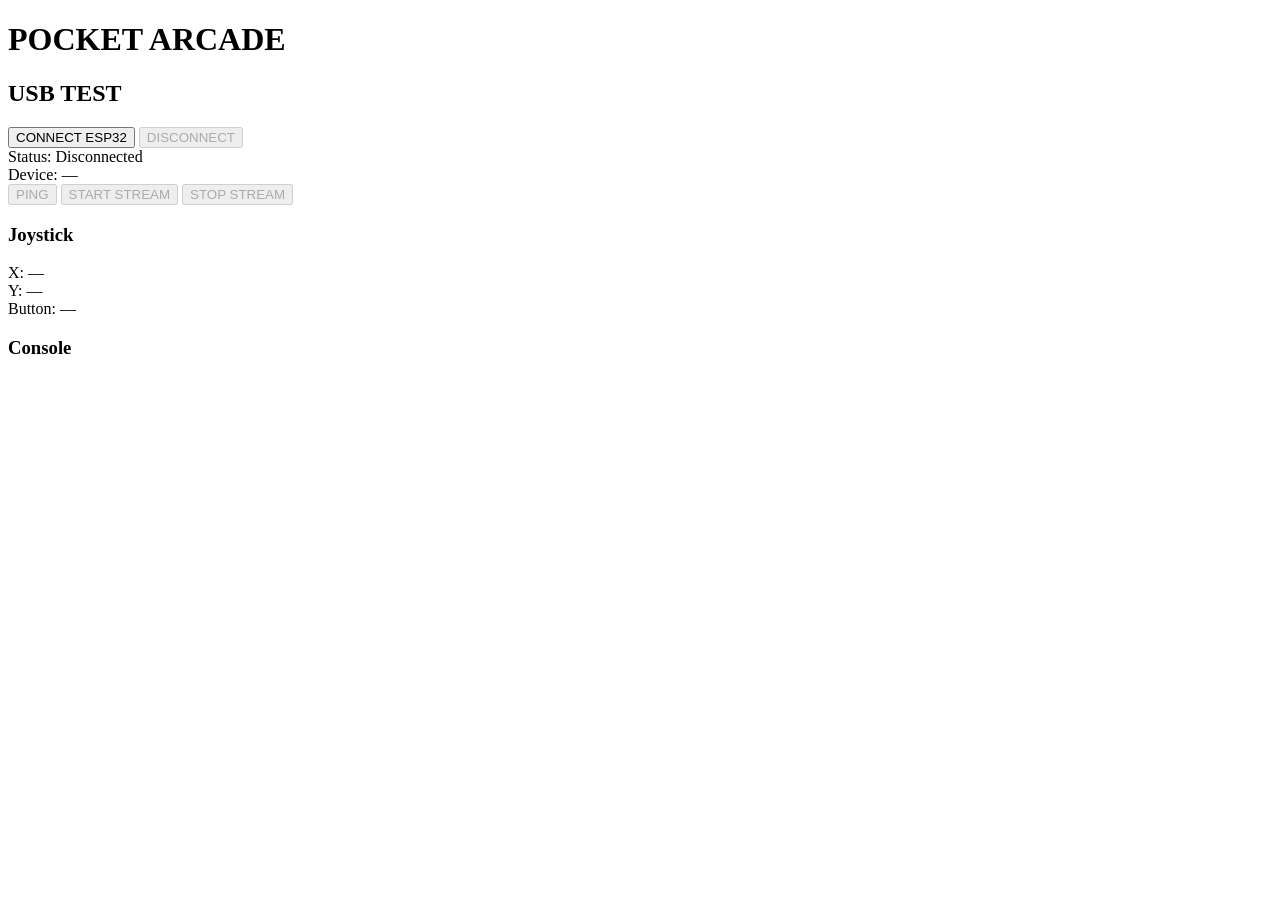
==== pocket-arcade-web/index.html @ 5c804b14 "Add Pocket Arcade web USB test" ====
<!doctype html>
<html lang="en">
<head>
  <meta charset="utf-8">
  <meta name="viewport" content="width=device-width, initial-scale=1, viewport-fit=cover">
  <title>Pocket Arcade USB Test</title>
  <link rel="stylesheet" href="style.css">
</head>
<body>
  <main>
    <h1>POCKET ARCADE</h1>
    <h2>USB TEST</h2>

    <section class="panel">
      <button id="connect">CONNECT ESP32</button>
      <button id="disconnect" disabled>DISCONNECT</button>
      <div id="status">Status: Disconnected</div>
      <div id="device">Device: —</div>
    </section>

    <section class="panel">
      <button id="ping" disabled>PING</button>
      <button id="streamOn" disabled>START STREAM</button>
      <button id="streamOff" disabled>STOP STREAM</button>
    </section>

    <section class="panel readings">
      <h3>Joystick</h3>
      <div>X: <span id="joyX">—</span></div>
      <div>Y: <span id="joyY">—</span></div>
      <div>Button: <span id="joyBtn">—</span></div>
    </section>

    <section class="panel">
      <h3>Console</h3>
      <pre id="console"></pre>
    </section>
  </main>
  <script src="app.js"></script>
</body>
</html>
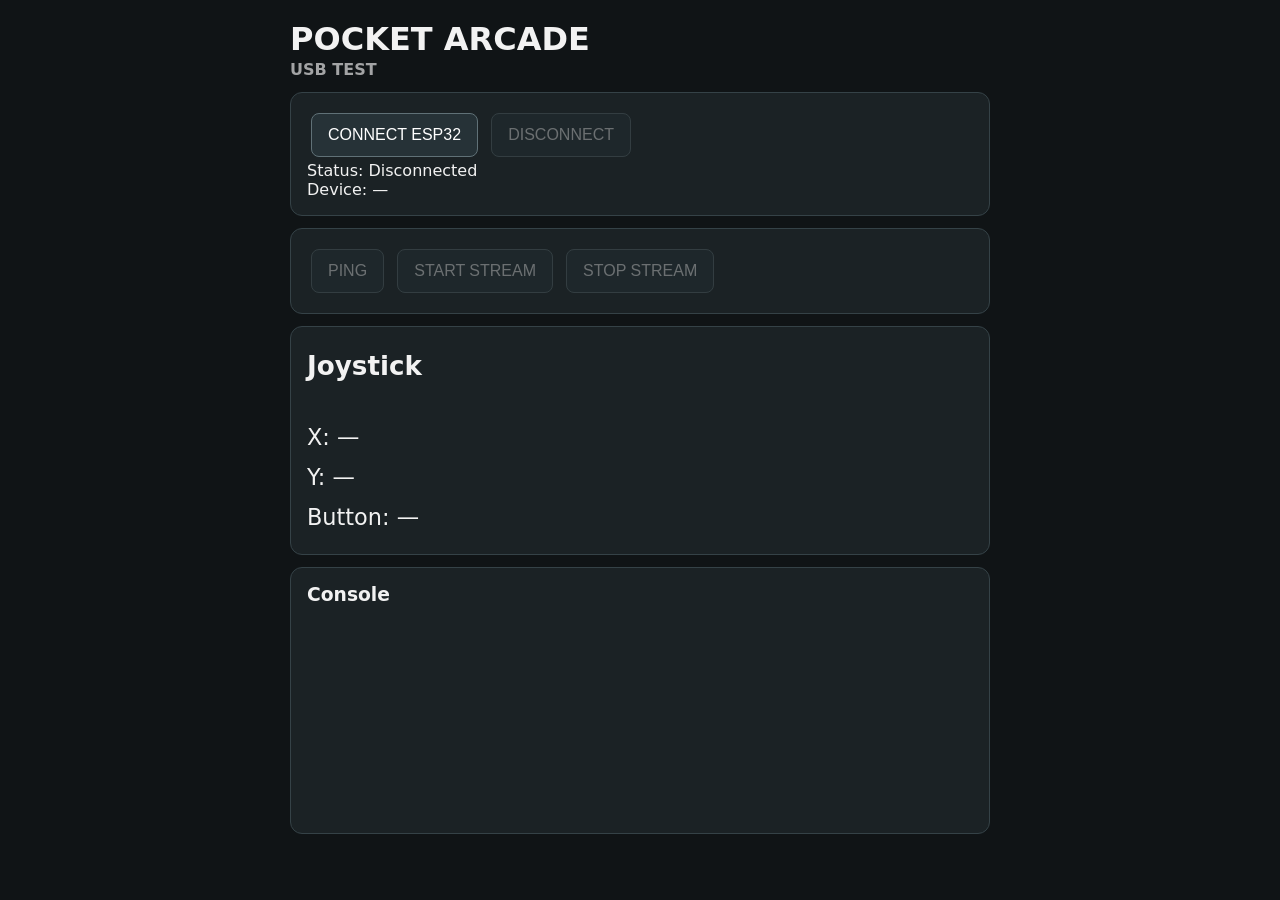
==== commit f117c63c: "Add live joystick position display" ====
--- a/pocket-arcade-web/index.html
+++ b/pocket-arcade-web/index.html
@@ -29,6 +29,11 @@
       <div>X: <span id="joyX">—</span></div>
       <div>Y: <span id="joyY">—</span></div>
       <div>Button: <span id="joyBtn">—</span></div>
+      <div class="stick-wrap">
+        <div class="stick" id="stick">
+          <div class="stick-dot" id="stickDot"></div>
+        </div>
+      </div>
     </section>
 
     <section class="panel">
--- a/pocket-arcade-web/style.css
+++ b/pocket-arcade-web/style.css
@@ -0,0 +1,64 @@
+:root {
+  font-family: system-ui, sans-serif;
+  color-scheme: dark;
+}
+
+body {
+  margin: 0;
+  background: #101416;
+  color: #f2f2f2;
+}
+
+main {
+  max-width: 700px;
+  margin: 0 auto;
+  padding: 20px;
+}
+
+h1, h2, h3 {
+  margin-top: 0;
+}
+
+h1 {
+  margin-bottom: 2px;
+}
+
+h2 {
+  font-size: 1rem;
+  opacity: .65;
+}
+
+.panel {
+  background: #1b2225;
+  border: 1px solid #354247;
+  border-radius: 12px;
+  padding: 16px;
+  margin: 12px 0;
+}
+
+button {
+  font-size: 1rem;
+  padding: 12px 16px;
+  margin: 4px;
+  border-radius: 8px;
+  border: 1px solid #607177;
+  background: #263237;
+  color: white;
+}
+
+button:disabled {
+  opacity: .35;
+}
+
+.readings {
+  font-size: 1.4rem;
+  line-height: 1.8;
+}
+
+pre {
+  min-height: 180px;
+  max-height: 300px;
+  overflow: auto;
+  white-space: pre-wrap;
+  font-size: .85rem;
+}
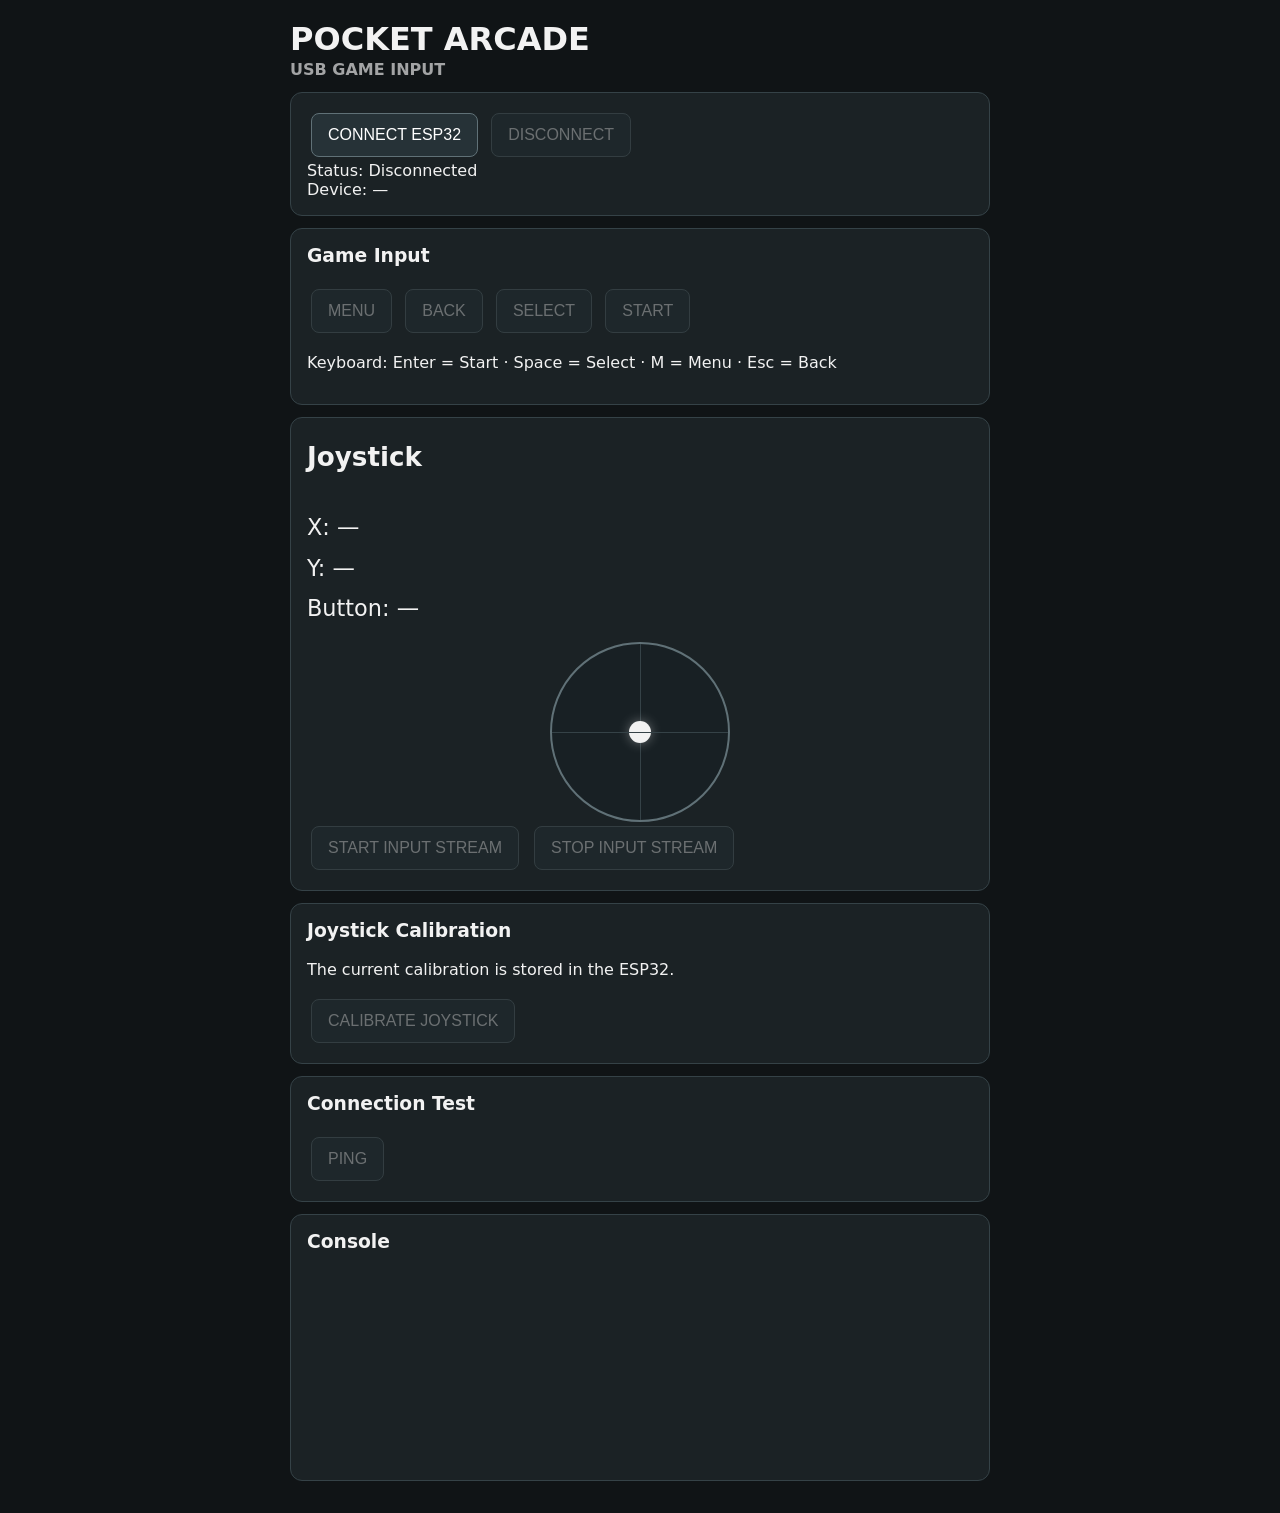
==== commit 8acba3af: "Pocket Arcade: add game input and calibration menu" ====
--- a/pocket-arcade-web/index.html
+++ b/pocket-arcade-web/index.html
@@ -1,46 +1,61 @@
 <!doctype html>
 <html lang="en">
 <head>
-  <meta charset="utf-8">
-  <meta name="viewport" content="width=device-width, initial-scale=1, viewport-fit=cover">
-  <title>Pocket Arcade USB Test</title>
-  <link rel="stylesheet" href="style.css">
+<meta charset="utf-8">
+<meta name="viewport" content="width=device-width, initial-scale=1, viewport-fit=cover">
+<title>Pocket Arcade</title>
+<link rel="stylesheet" href="style.css">
 </head>
 <body>
-  <main>
-    <h1>POCKET ARCADE</h1>
-    <h2>USB TEST</h2>
+<main>
+<h1>POCKET ARCADE</h1>
+<h2>USB GAME INPUT</h2>
 
-    <section class="panel">
-      <button id="connect">CONNECT ESP32</button>
-      <button id="disconnect" disabled>DISCONNECT</button>
-      <div id="status">Status: Disconnected</div>
-      <div id="device">Device: —</div>
-    </section>
+<section class="panel">
+<button id="connect">CONNECT ESP32</button>
+<button id="disconnect" disabled>DISCONNECT</button>
+<div id="status">Status: Disconnected</div>
+<div id="device">Device: —</div>
+</section>
 
-    <section class="panel">
-      <button id="ping" disabled>PING</button>
-      <button id="streamOn" disabled>START STREAM</button>
-      <button id="streamOff" disabled>STOP STREAM</button>
-    </section>
+<section class="panel">
+<h3>Game Input</h3>
+<div class="input-grid">
+<button id="menu" disabled>MENU</button>
+<button id="back" disabled>BACK</button>
+<button id="select" disabled>SELECT</button>
+<button id="start" disabled>START</button>
+</div>
+<p class="hint">Keyboard: Enter = Start · Space = Select · M = Menu · Esc = Back</p>
+</section>
 
-    <section class="panel readings">
-      <h3>Joystick</h3>
-      <div>X: <span id="joyX">—</span></div>
-      <div>Y: <span id="joyY">—</span></div>
-      <div>Button: <span id="joyBtn">—</span></div>
-      <div class="stick-wrap">
-        <div class="stick" id="stick">
-          <div class="stick-dot" id="stickDot"></div>
-        </div>
-      </div>
-    </section>
+<section class="panel readings">
+<h3>Joystick</h3>
+<div>X: <span id="joyX">—</span></div>
+<div>Y: <span id="joyY">—</span></div>
+<div>Button: <span id="joyBtn">—</span></div>
+<div class="stick-wrap"><div class="stick" id="stick"><div class="stick-dot" id="stickDot"></div></div></div>
+<button id="streamOn" disabled>START INPUT STREAM</button>
+<button id="streamOff" disabled>STOP INPUT STREAM</button>
+</section>
 
-    <section class="panel">
-      <h3>Console</h3>
-      <pre id="console"></pre>
-    </section>
-  </main>
-  <script src="app.js"></script>
+<section class="panel">
+<h3>Joystick Calibration</h3>
+<p id="calibrationText">The current calibration is stored in the ESP32.</p>
+<button id="calibrate" disabled>CALIBRATE JOYSTICK</button>
+<div id="calibrationStatus"></div>
+</section>
+
+<section class="panel">
+<h3>Connection Test</h3>
+<button id="ping" disabled>PING</button>
+</section>
+
+<section class="panel">
+<h3>Console</h3>
+<pre id="console"></pre>
+</section>
+</main>
+<script src="app.js"></script>
 </body>
-</html>
+</html>
--- a/pocket-arcade-web/style.css
+++ b/pocket-arcade-web/style.css
@@ -62,3 +62,49 @@
   white-space: pre-wrap;
   font-size: .85rem;
 }
+
+/* Live joystick visual */
+.stick-wrap {
+  display: flex;
+  justify-content: center;
+  margin-top: 14px;
+}
+.stick {
+  position: relative;
+  width: 180px;
+  height: 180px;
+  border: 2px solid #607177;
+  border-radius: 50%;
+  background: radial-gradient(circle, #263237 0 8%, #182024 9% 100%);
+  box-sizing: border-box;
+}
+.stick::before,
+.stick::after {
+  content: "";
+  position: absolute;
+  background: #354247;
+}
+.stick::before {
+  width: 1px;
+  height: 100%;
+  left: 50%;
+  top: 0;
+}
+.stick::after {
+  width: 100%;
+  height: 1px;
+  left: 0;
+  top: 50%;
+}
+.stick-dot {
+  position: absolute;
+  width: 22px;
+  height: 22px;
+  border-radius: 50%;
+  background: #f2f2f2;
+  left: 50%;
+  top: 50%;
+  transform: translate(-50%, -50%);
+  box-shadow: 0 0 12px rgba(255,255,255,.35);
+  pointer-events: none;
+}
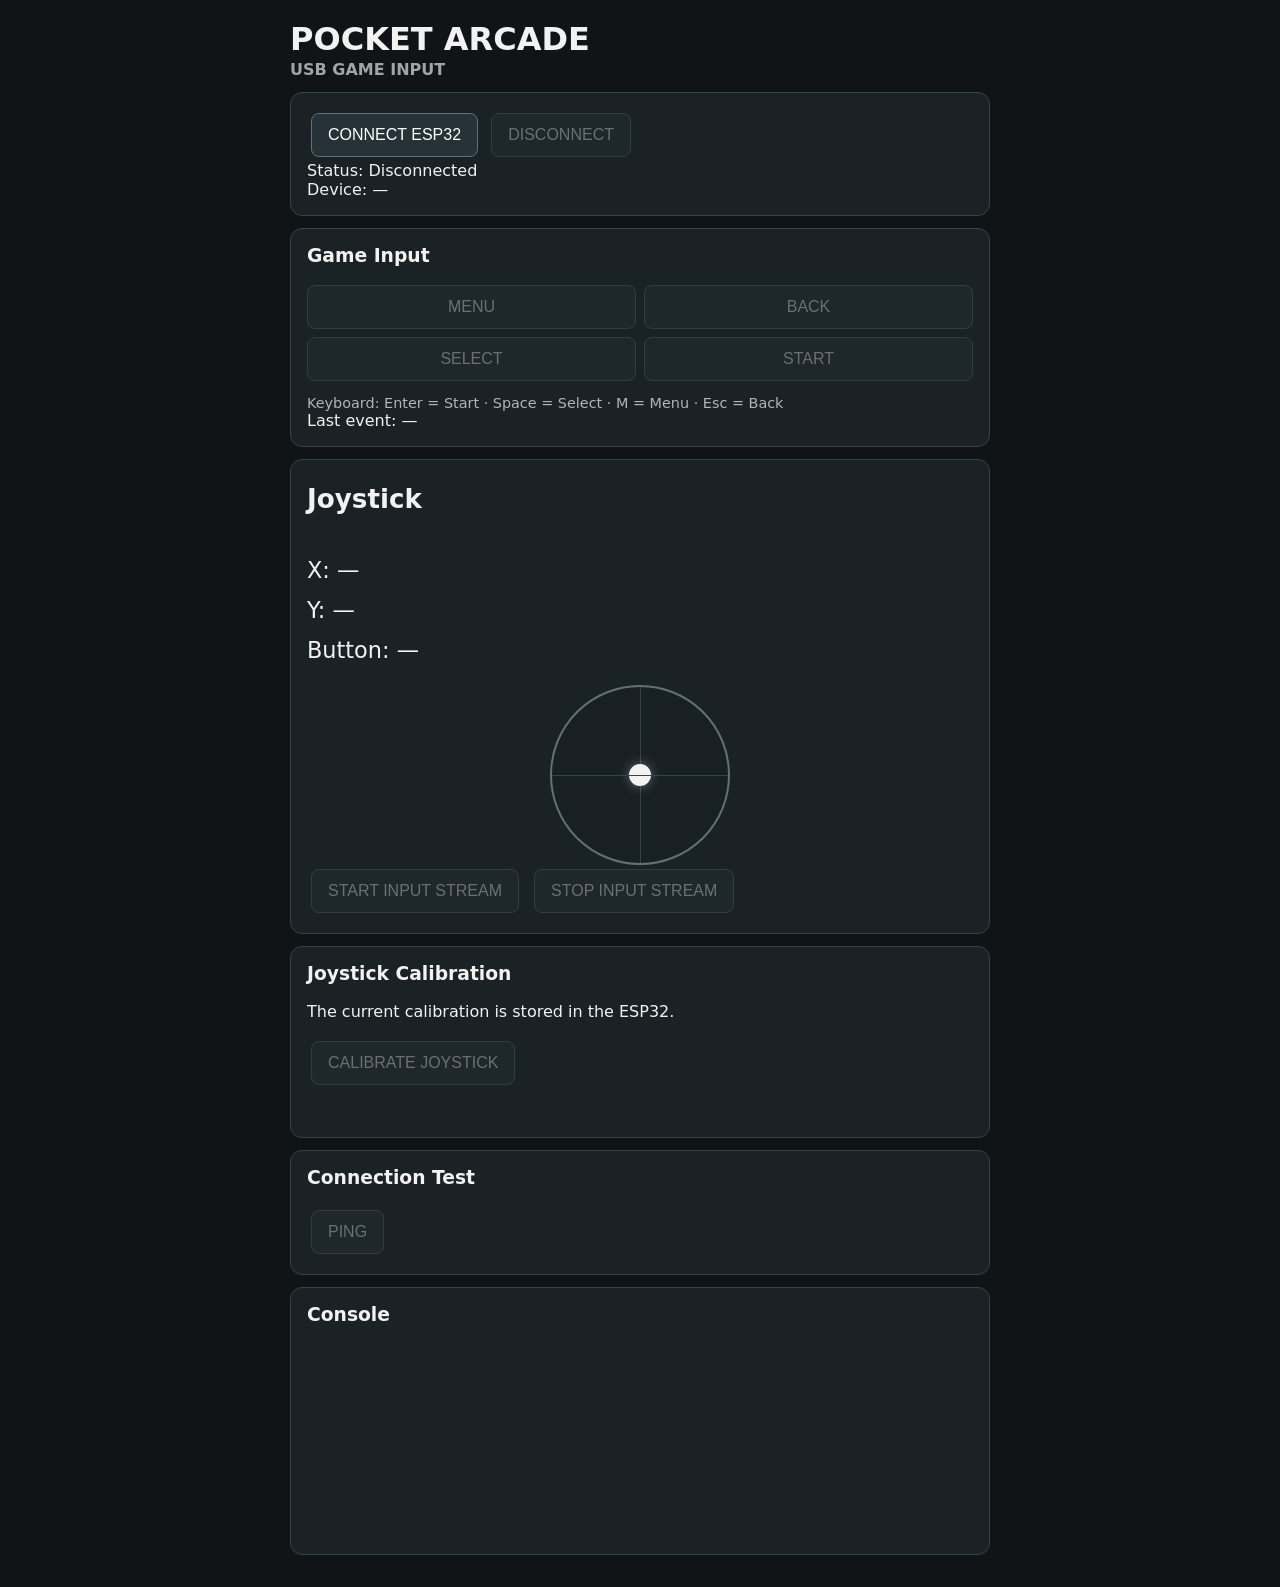
==== commit d6ba83a6: "Improve Pocket Arcade input diagnostics" ====
--- a/pocket-arcade-web/index.html
+++ b/pocket-arcade-web/index.html
@@ -27,6 +27,7 @@
 <button id="start" disabled>START</button>
 </div>
 <p class="hint">Keyboard: Enter = Start · Space = Select · M = Menu · Esc = Back</p>
+<div class="event-readout">Last event: <span id="lastEvent">—</span></div>
 </section>
 
 <section class="panel readings">
--- a/pocket-arcade-web/style.css
+++ b/pocket-arcade-web/style.css
@@ -2,109 +2,23 @@
   font-family: system-ui, sans-serif;
   color-scheme: dark;
 }
-
-body {
-  margin: 0;
-  background: #101416;
-  color: #f2f2f2;
-}
-
-main {
-  max-width: 700px;
-  margin: 0 auto;
-  padding: 20px;
-}
-
-h1, h2, h3 {
-  margin-top: 0;
-}
-
-h1 {
-  margin-bottom: 2px;
-}
-
-h2 {
-  font-size: 1rem;
-  opacity: .65;
-}
-
-.panel {
-  background: #1b2225;
-  border: 1px solid #354247;
-  border-radius: 12px;
-  padding: 16px;
-  margin: 12px 0;
-}
-
-button {
-  font-size: 1rem;
-  padding: 12px 16px;
-  margin: 4px;
-  border-radius: 8px;
-  border: 1px solid #607177;
-  background: #263237;
-  color: white;
-}
-
-button:disabled {
-  opacity: .35;
-}
-
-.readings {
-  font-size: 1.4rem;
-  line-height: 1.8;
-}
-
-pre {
-  min-height: 180px;
-  max-height: 300px;
-  overflow: auto;
-  white-space: pre-wrap;
-  font-size: .85rem;
-}
-
-/* Live joystick visual */
-.stick-wrap {
-  display: flex;
-  justify-content: center;
-  margin-top: 14px;
-}
-.stick {
-  position: relative;
-  width: 180px;
-  height: 180px;
-  border: 2px solid #607177;
-  border-radius: 50%;
-  background: radial-gradient(circle, #263237 0 8%, #182024 9% 100%);
-  box-sizing: border-box;
-}
-.stick::before,
-.stick::after {
-  content: "";
-  position: absolute;
-  background: #354247;
-}
-.stick::before {
-  width: 1px;
-  height: 100%;
-  left: 50%;
-  top: 0;
-}
-.stick::after {
-  width: 100%;
-  height: 1px;
-  left: 0;
-  top: 50%;
-}
-.stick-dot {
-  position: absolute;
-  width: 22px;
-  height: 22px;
-  border-radius: 50%;
-  background: #f2f2f2;
-  left: 50%;
-  top: 50%;
-  transform: translate(-50%, -50%);
-  box-shadow: 0 0 12px rgba(255,255,255,.35);
-  pointer-events: none;
-}
+body { margin:0; background:#101416; color:#f2f2f2; }
+main { max-width:700px; margin:0 auto; padding:20px; }
+h1,h2,h3 { margin-top:0; }
+h1 { margin-bottom:2px; }
+h2 { font-size:1rem; opacity:.65; }
+.panel { background:#1b2225; border:1px solid #354247; border-radius:12px; padding:16px; margin:12px 0; }
+button { font-size:1rem; padding:12px 16px; margin:4px; border-radius:8px; border:1px solid #607177; background:#263237; color:white; }
+button:disabled { opacity:.35; }
+.readings { font-size:1.4rem; line-height:1.8; }
+pre { min-height:180px; max-height:300px; overflow:auto; white-space:pre-wrap; font-size:.85rem; }
+.stick-wrap { display:flex; justify-content:center; margin-top:14px; }
+.stick { position:relative; width:180px; height:180px; border:2px solid #607177; border-radius:50%; background:radial-gradient(circle,#263237 0 8%,#182024 9% 100%); box-sizing:border-box; }
+.stick::before,.stick::after { content:""; position:absolute; background:#354247; }
+.stick::before { width:1px; height:100%; left:50%; top:0; }
+.stick::after { width:100%; height:1px; left:0; top:50%; }
+.stick-dot { position:absolute; width:22px; height:22px; border-radius:50%; background:#f2f2f2; left:50%; top:50%; transform:translate(-50%,-50%); box-shadow:0 0 12px rgba(255,255,255,.35); pointer-events:none; }
+.input-grid { display:grid; grid-template-columns:repeat(2,minmax(0,1fr)); gap:8px; }
+.input-grid button { margin:0; }
+.hint { margin-bottom:0; opacity:.7; font-size:.9rem; }
+#calibrationStatus { margin-top:10px; min-height:1.4em; font-size:.95rem; opacity:.85; }
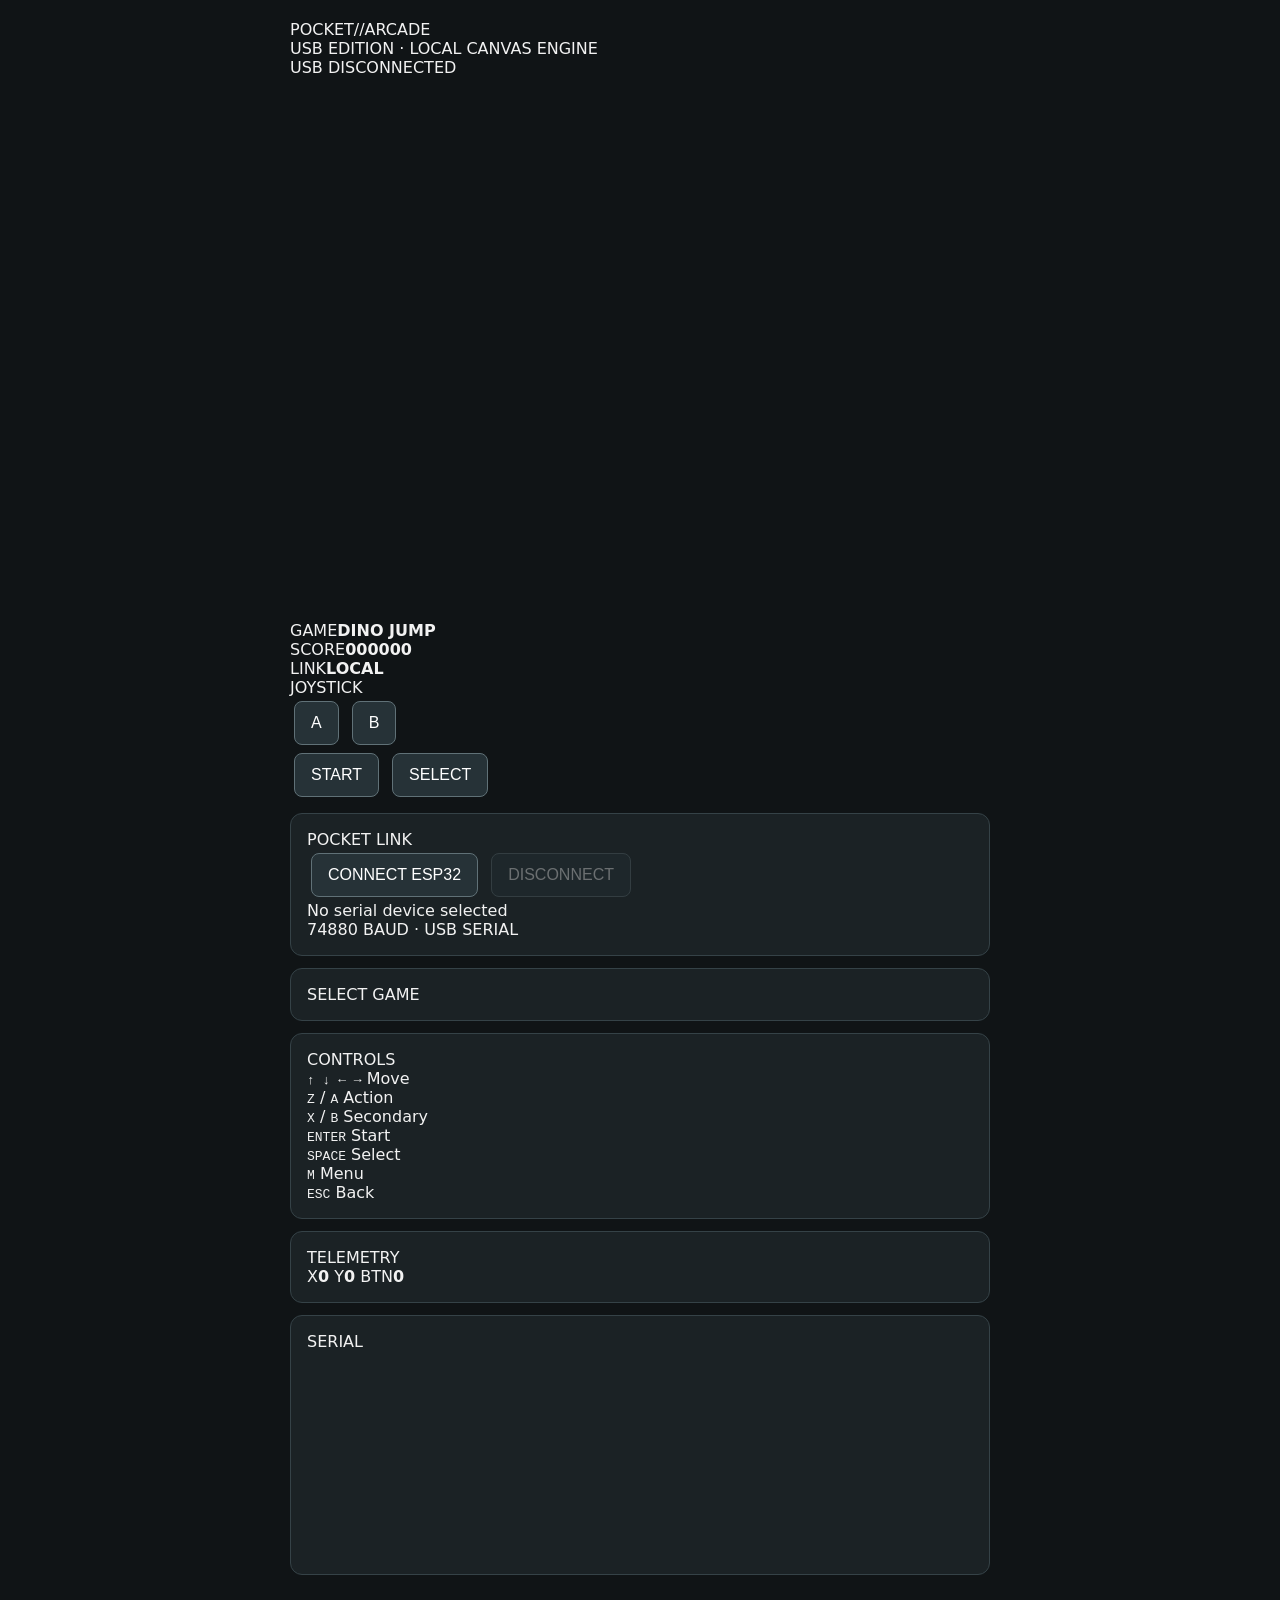
==== commit 535dc22b: "Build standalone Pocket Arcade canvas UI" ====
--- a/pocket-arcade-web/index.html
+++ b/pocket-arcade-web/index.html
@@ -1,62 +1,115 @@
 <!doctype html>
 <html lang="en">
 <head>
-<meta charset="utf-8">
-<meta name="viewport" content="width=device-width, initial-scale=1, viewport-fit=cover">
-<title>Pocket Arcade</title>
-<link rel="stylesheet" href="style.css">
+  <meta charset="utf-8">
+  <meta name="viewport" content="width=device-width,initial-scale=1,viewport-fit=cover">
+  <meta name="theme-color" content="#020609">
+  <title>Pocket Arcade</title>
+  <link rel="stylesheet" href="style.css">
 </head>
 <body>
-<main>
-<h1>POCKET ARCADE</h1>
-<h2>USB GAME INPUT</h2>
+  <main class="shell">
+    <header class="topbar">
+      <div>
+        <div class="logo">POCKET<span>//</span>ARCADE</div>
+        <div class="tagline">USB EDITION · LOCAL CANVAS ENGINE</div>
+      </div>
+      <div class="connection">
+        <span id="statusDot" class="dot"></span>
+        <span id="status">USB DISCONNECTED</span>
+      </div>
+    </header>
 
-<section class="panel">
-<button id="connect">CONNECT ESP32</button>
-<button id="disconnect" disabled>DISCONNECT</button>
-<div id="status">Status: Disconnected</div>
-<div id="device">Device: —</div>
-</section>
+    <section class="cabinet">
+      <div class="screen-bezel">
+        <div class="screen">
+          <canvas id="game" width="960" height="540"></canvas>
+          <div class="scanlines"></div>
+          <div class="screen-glow"></div>
+          <div class="screen-vignette"></div>
+        </div>
+      </div>
 
-<section class="panel">
-<h3>Game Input</h3>
-<div class="input-grid">
-<button id="menu" disabled>MENU</button>
-<button id="back" disabled>BACK</button>
-<button id="select" disabled>SELECT</button>
-<button id="start" disabled>START</button>
-</div>
-<p class="hint">Keyboard: Enter = Start · Space = Select · M = Menu · Esc = Back</p>
-<div class="event-readout">Last event: <span id="lastEvent">—</span></div>
-</section>
+      <div class="hud">
+        <div><span class="label">GAME</span><strong id="gameName">DINO JUMP</strong></div>
+        <div><span class="label">SCORE</span><strong id="score">000000</strong></div>
+        <div><span class="label">LINK</span><strong id="linkState">LOCAL</strong></div>
+      </div>
 
-<section class="panel readings">
-<h3>Joystick</h3>
-<div>X: <span id="joyX">—</span></div>
-<div>Y: <span id="joyY">—</span></div>
-<div>Button: <span id="joyBtn">—</span></div>
-<div class="stick-wrap"><div class="stick" id="stick"><div class="stick-dot" id="stickDot"></div></div></div>
-<button id="streamOn" disabled>START INPUT STREAM</button>
-<button id="streamOff" disabled>STOP INPUT STREAM</button>
-</section>
+      <div class="physical-controls">
+        <div class="joystick-wrap">
+          <div class="joystick" id="stick">
+            <div class="joystick-ring"></div>
+            <div class="joystick-knob" id="knob"></div>
+          </div>
+          <div class="control-caption">JOYSTICK</div>
+        </div>
 
-<section class="panel">
-<h3>Joystick Calibration</h3>
-<p id="calibrationText">The current calibration is stored in the ESP32.</p>
-<button id="calibrate" disabled>CALIBRATE JOYSTICK</button>
-<div id="calibrationStatus"></div>
-</section>
+        <div class="machine-buttons">
+          <button class="round-btn red" id="aBtn">A</button>
+          <button class="round-btn gold" id="bBtn">B</button>
+          <div class="aux-buttons">
+            <button class="pill" id="startBtn">START</button>
+            <button class="pill" id="selectBtn">SELECT</button>
+          </div>
+        </div>
+      </div>
+    </section>
 
-<section class="panel">
-<h3>Connection Test</h3>
-<button id="ping" disabled>PING</button>
-</section>
+    <aside class="side">
+      <section class="panel connection-panel">
+        <div class="panel-title">POCKET LINK</div>
+        <div class="connection-actions">
+          <button id="connect" class="primary">CONNECT ESP32</button>
+          <button id="disconnect" disabled>DISCONNECT</button>
+        </div>
+        <div id="device" class="device">No serial device selected</div>
+        <div class="baud">74880 BAUD · USB SERIAL</div>
+      </section>
 
-<section class="panel">
-<h3>Console</h3>
-<pre id="console"></pre>
-</section>
-</main>
-<script src="app.js"></script>
+      <section class="panel">
+        <div class="panel-title">SELECT GAME</div>
+        <div id="games" class="games"></div>
+      </section>
+
+      <section class="panel">
+        <div class="panel-title">CONTROLS</div>
+        <div class="control-help">
+          <div><kbd>↑ ↓ ← →</kbd> Move</div>
+          <div><kbd>Z</kbd> / <kbd>A</kbd> Action</div>
+          <div><kbd>X</kbd> / <kbd>B</kbd> Secondary</div>
+          <div><kbd>ENTER</kbd> Start</div>
+          <div><kbd>SPACE</kbd> Select</div>
+          <div><kbd>M</kbd> Menu</div>
+          <div><kbd>ESC</kbd> Back</div>
+        </div>
+      </section>
+
+      <section class="panel telemetry">
+        <div class="panel-title">TELEMETRY</div>
+        <div class="telemetry-grid">
+          <span>X</span><b id="joyX">0</b>
+          <span>Y</span><b id="joyY">0</b>
+          <span>BTN</span><b id="joyBtn">0</b>
+        </div>
+        <div class="mini-stick"><div id="miniDot"></div></div>
+      </section>
+
+      <section class="panel console-panel">
+        <div class="panel-title">SERIAL</div>
+        <pre id="console"></pre>
+      </section>
+    </aside>
+  </main>
+
+  <footer>
+    <span>THE SQUARE TABLE</span>
+    <span>·</span>
+    <span>ESP32 + OLED + JOYSTICK</span>
+    <span>·</span>
+    <span>NO WI-FI · NO BLUETOOTH</span>
+  </footer>
+
+  <script src="app.js"></script>
 </body>
-</html>+</html>
--- a/pocket-arcade-web/style.css
+++ b/pocket-arcade-web/style.css
@@ -20,5 +20,7 @@
 .stick-dot { position:absolute; width:22px; height:22px; border-radius:50%; background:#f2f2f2; left:50%; top:50%; transform:translate(-50%,-50%); box-shadow:0 0 12px rgba(255,255,255,.35); pointer-events:none; }
 .input-grid { display:grid; grid-template-columns:repeat(2,minmax(0,1fr)); gap:8px; }
 .input-grid button { margin:0; }
-.hint { margin-bottom:0; opacity:.7; font-size:.9rem; }
+.hint { margin-bottom:8px; opacity:.7; font-size:.9rem; }
+.event-readout { font-size:.9rem; opacity:.8; margin-top:8px; }
 #calibrationStatus { margin-top:10px; min-height:1.4em; font-size:.95rem; opacity:.85; }
+body.calibrating .panel { transition:opacity .15s; }
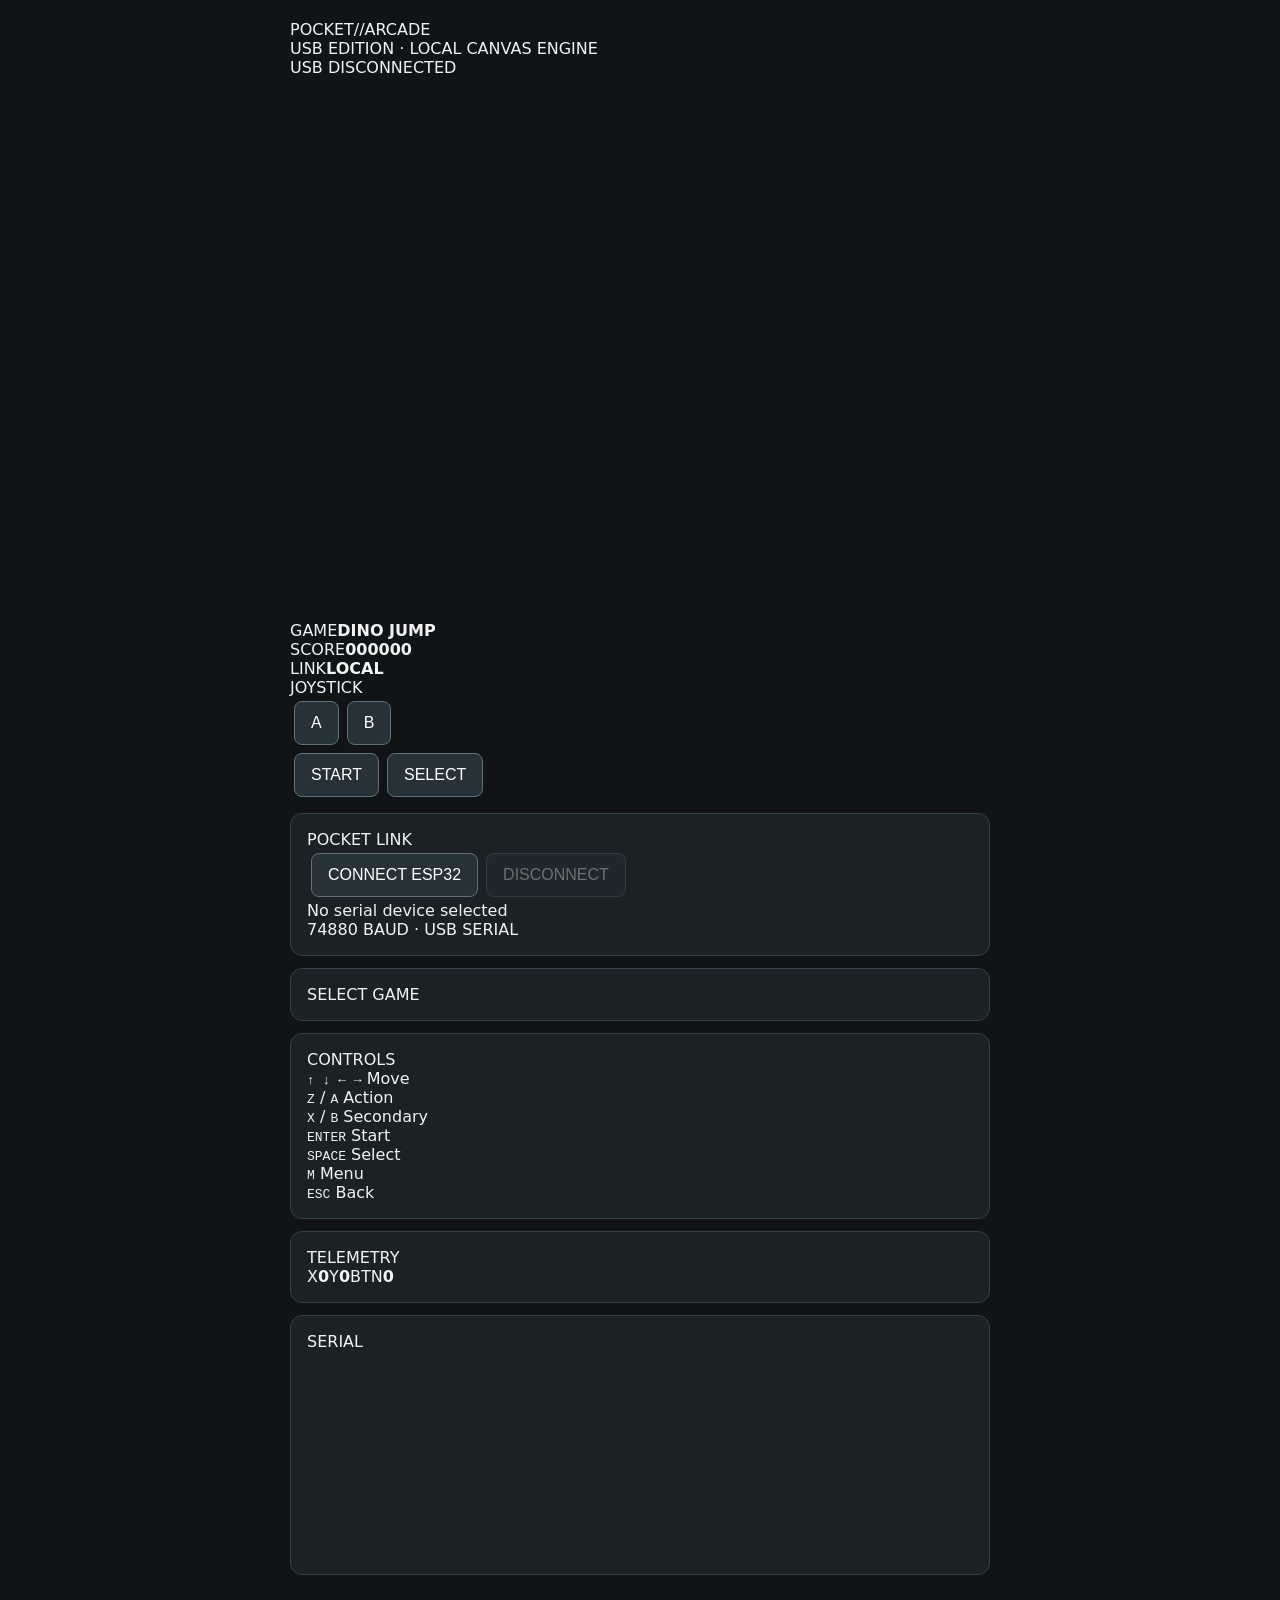
==== commit 41a7d204: "Build standalone Pocket Arcade canvas UI" ====
--- a/pocket-arcade-web/index.html
+++ b/pocket-arcade-web/index.html
@@ -1,115 +1,56 @@
 <!doctype html>
 <html lang="en">
 <head>
-  <meta charset="utf-8">
-  <meta name="viewport" content="width=device-width,initial-scale=1,viewport-fit=cover">
-  <meta name="theme-color" content="#020609">
-  <title>Pocket Arcade</title>
-  <link rel="stylesheet" href="style.css">
+<meta charset="utf-8">
+<meta name="viewport" content="width=device-width,initial-scale=1,viewport-fit=cover">
+<meta name="theme-color" content="#020609">
+<title>Pocket Arcade</title>
+<link rel="stylesheet" href="style.css">
 </head>
 <body>
-  <main class="shell">
-    <header class="topbar">
-      <div>
-        <div class="logo">POCKET<span>//</span>ARCADE</div>
-        <div class="tagline">USB EDITION · LOCAL CANVAS ENGINE</div>
-      </div>
-      <div class="connection">
-        <span id="statusDot" class="dot"></span>
-        <span id="status">USB DISCONNECTED</span>
-      </div>
-    </header>
-
-    <section class="cabinet">
-      <div class="screen-bezel">
-        <div class="screen">
-          <canvas id="game" width="960" height="540"></canvas>
-          <div class="scanlines"></div>
-          <div class="screen-glow"></div>
-          <div class="screen-vignette"></div>
-        </div>
-      </div>
-
-      <div class="hud">
-        <div><span class="label">GAME</span><strong id="gameName">DINO JUMP</strong></div>
-        <div><span class="label">SCORE</span><strong id="score">000000</strong></div>
-        <div><span class="label">LINK</span><strong id="linkState">LOCAL</strong></div>
-      </div>
-
-      <div class="physical-controls">
-        <div class="joystick-wrap">
-          <div class="joystick" id="stick">
-            <div class="joystick-ring"></div>
-            <div class="joystick-knob" id="knob"></div>
-          </div>
-          <div class="control-caption">JOYSTICK</div>
-        </div>
-
-        <div class="machine-buttons">
-          <button class="round-btn red" id="aBtn">A</button>
-          <button class="round-btn gold" id="bBtn">B</button>
-          <div class="aux-buttons">
-            <button class="pill" id="startBtn">START</button>
-            <button class="pill" id="selectBtn">SELECT</button>
-          </div>
-        </div>
-      </div>
-    </section>
-
-    <aside class="side">
-      <section class="panel connection-panel">
-        <div class="panel-title">POCKET LINK</div>
-        <div class="connection-actions">
-          <button id="connect" class="primary">CONNECT ESP32</button>
-          <button id="disconnect" disabled>DISCONNECT</button>
-        </div>
-        <div id="device" class="device">No serial device selected</div>
-        <div class="baud">74880 BAUD · USB SERIAL</div>
-      </section>
-
-      <section class="panel">
-        <div class="panel-title">SELECT GAME</div>
-        <div id="games" class="games"></div>
-      </section>
-
-      <section class="panel">
-        <div class="panel-title">CONTROLS</div>
-        <div class="control-help">
-          <div><kbd>↑ ↓ ← →</kbd> Move</div>
-          <div><kbd>Z</kbd> / <kbd>A</kbd> Action</div>
-          <div><kbd>X</kbd> / <kbd>B</kbd> Secondary</div>
-          <div><kbd>ENTER</kbd> Start</div>
-          <div><kbd>SPACE</kbd> Select</div>
-          <div><kbd>M</kbd> Menu</div>
-          <div><kbd>ESC</kbd> Back</div>
-        </div>
-      </section>
-
-      <section class="panel telemetry">
-        <div class="panel-title">TELEMETRY</div>
-        <div class="telemetry-grid">
-          <span>X</span><b id="joyX">0</b>
-          <span>Y</span><b id="joyY">0</b>
-          <span>BTN</span><b id="joyBtn">0</b>
-        </div>
-        <div class="mini-stick"><div id="miniDot"></div></div>
-      </section>
-
-      <section class="panel console-panel">
-        <div class="panel-title">SERIAL</div>
-        <pre id="console"></pre>
-      </section>
-    </aside>
-  </main>
-
-  <footer>
-    <span>THE SQUARE TABLE</span>
-    <span>·</span>
-    <span>ESP32 + OLED + JOYSTICK</span>
-    <span>·</span>
-    <span>NO WI-FI · NO BLUETOOTH</span>
-  </footer>
-
-  <script src="app.js"></script>
+<main class="shell">
+<header class="topbar">
+  <div><div class="logo">POCKET<span>//</span>ARCADE</div><div class="tagline">USB EDITION · LOCAL CANVAS ENGINE</div></div>
+  <div class="connection"><span id="statusDot" class="dot"></span><span id="status">USB DISCONNECTED</span></div>
+</header>
+<section class="cabinet">
+  <div class="screen-bezel"><div class="screen">
+    <canvas id="game" width="960" height="540"></canvas>
+    <div class="scanlines"></div><div class="screen-glow"></div><div class="screen-vignette"></div>
+  </div></div>
+  <div class="hud">
+    <div><span class="label">GAME</span><strong id="gameName">DINO JUMP</strong></div>
+    <div><span class="label">SCORE</span><strong id="score">000000</strong></div>
+    <div><span class="label">LINK</span><strong id="linkState">LOCAL</strong></div>
+  </div>
+  <div class="physical-controls">
+    <div class="joystick-wrap"><div class="joystick" id="stick"><div class="joystick-ring"></div><div class="joystick-knob" id="knob"></div></div><div class="control-caption">JOYSTICK</div></div>
+    <div class="machine-buttons">
+      <button class="round-btn red" id="aBtn">A</button><button class="round-btn gold" id="bBtn">B</button>
+      <div class="aux-buttons"><button class="pill" id="startBtn">START</button><button class="pill" id="selectBtn">SELECT</button></div>
+    </div>
+  </div>
+</section>
+<aside class="side">
+  <section class="panel connection-panel">
+    <div class="panel-title">POCKET LINK</div>
+    <div class="connection-actions"><button id="connect" class="primary">CONNECT ESP32</button><button id="disconnect" disabled>DISCONNECT</button></div>
+    <div id="device" class="device">No serial device selected</div><div class="baud">74880 BAUD · USB SERIAL</div>
+  </section>
+  <section class="panel"><div class="panel-title">SELECT GAME</div><div id="games" class="games"></div></section>
+  <section class="panel"><div class="panel-title">CONTROLS</div><div class="control-help">
+    <div><kbd>↑ ↓ ← →</kbd> Move</div><div><kbd>Z</kbd> / <kbd>A</kbd> Action</div>
+    <div><kbd>X</kbd> / <kbd>B</kbd> Secondary</div><div><kbd>ENTER</kbd> Start</div>
+    <div><kbd>SPACE</kbd> Select</div><div><kbd>M</kbd> Menu</div><div><kbd>ESC</kbd> Back</div>
+  </div></section>
+  <section class="panel telemetry"><div class="panel-title">TELEMETRY</div>
+    <div class="telemetry-grid"><span>X</span><b id="joyX">0</b><span>Y</span><b id="joyY">0</b><span>BTN</span><b id="joyBtn">0</b></div>
+    <div class="mini-stick"><div id="miniDot"></div></div>
+  </section>
+  <section class="panel console-panel"><div class="panel-title">SERIAL</div><pre id="console"></pre></section>
+</aside>
+</main>
+<footer><span>THE SQUARE TABLE</span><span>·</span><span>ESP32 + OLED + JOYSTICK</span><span>·</span><span>NO WI-FI · NO BLUETOOTH</span></footer>
+<script src="app.js"></script>
 </body>
-</html>
+</html>
